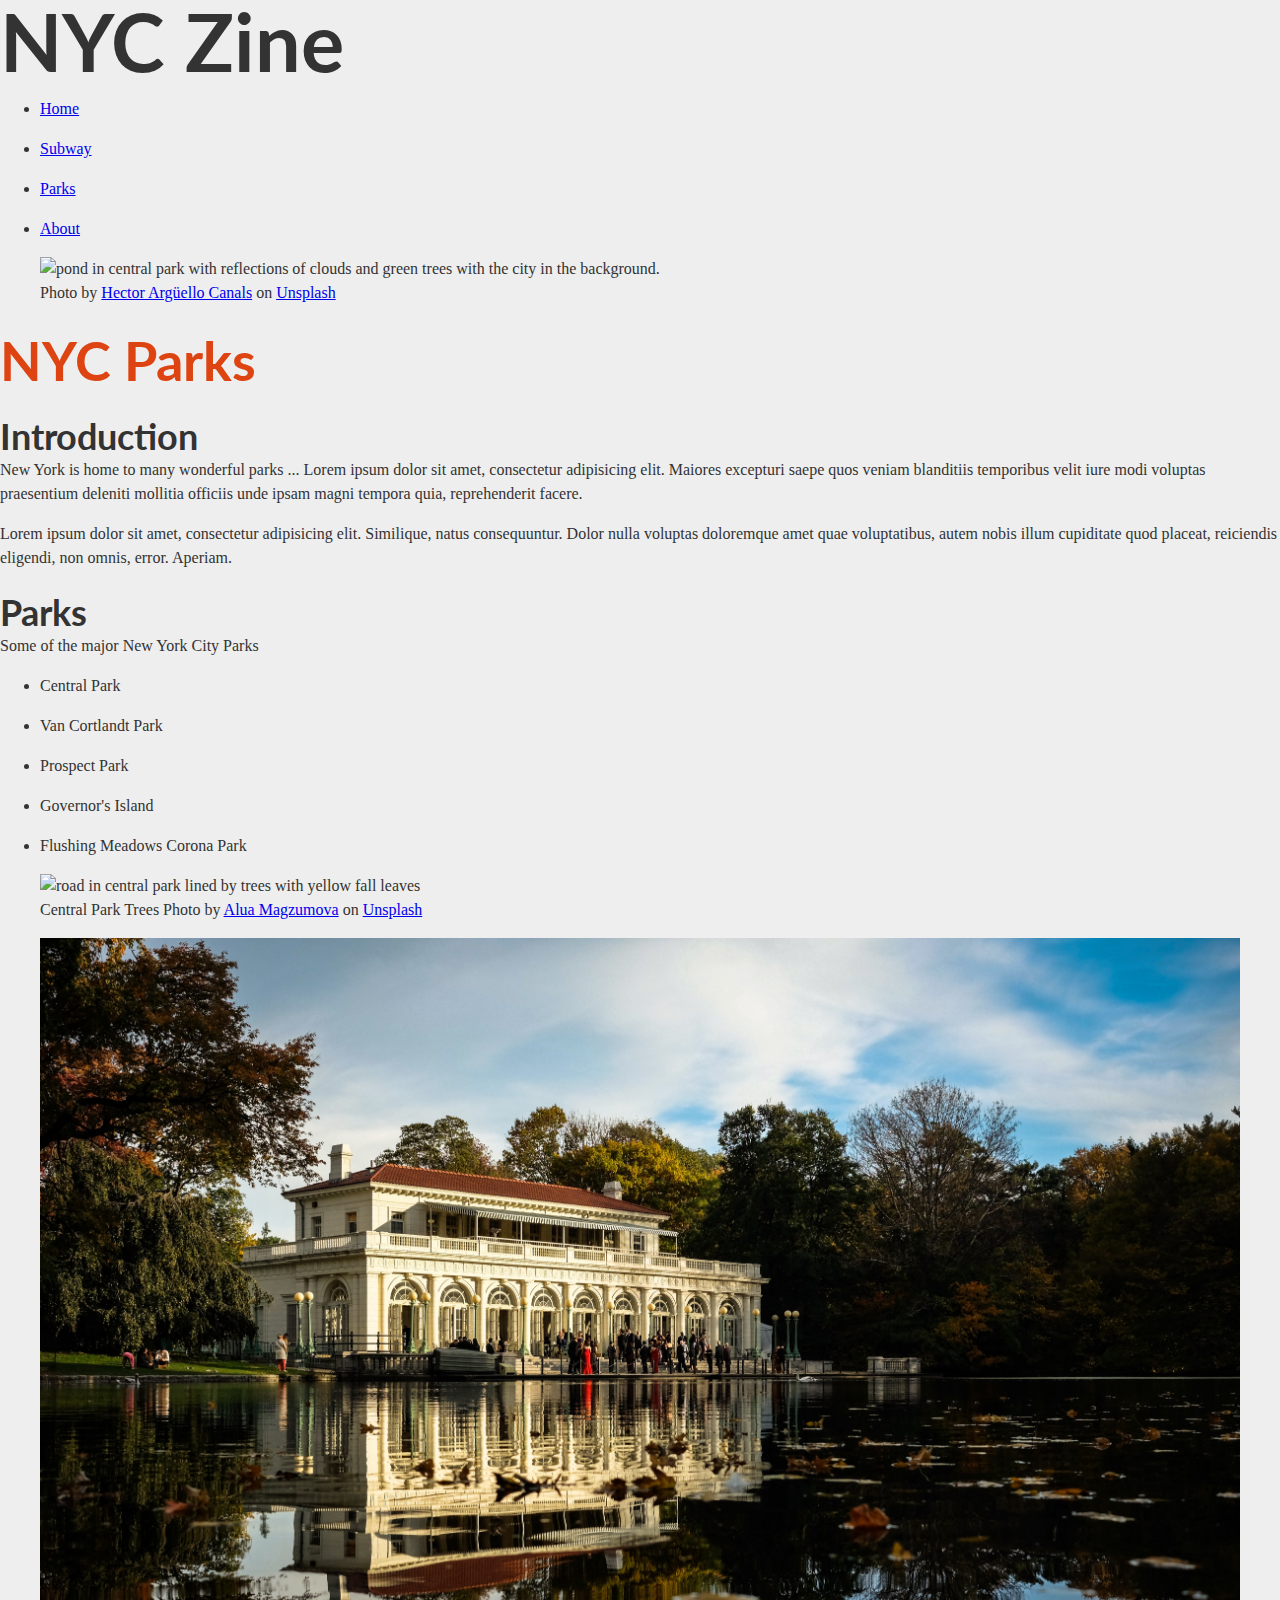
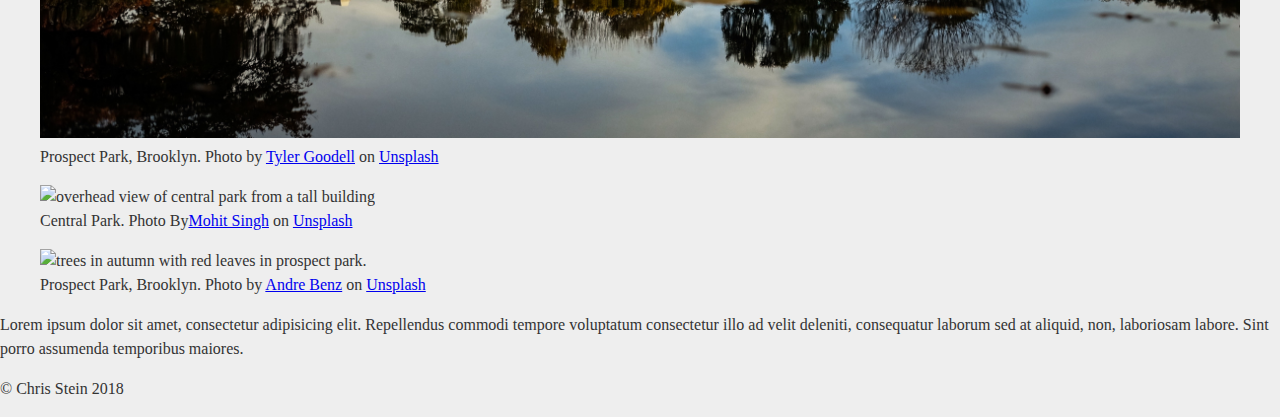
==== parks.html @ 80bba123 "initial parks page content" ====
<!DOCTYPE html>
<html lang="en">
<head>
    <meta charset="UTF-8">
    <meta name="viewport" content="width=device-width, initial-scale=1.0">
    <meta http-equiv="X-UA-Compatible" content="ie=edge">
    <title>NYC Zine: homepage</title>
    <link rel="stylesheet" href="css/normalize.css">
    <link rel="stylesheet" href="css/typography.css">
    <link rel="stylesheet" href="css/style.css">
</head>
<body>
    <header class="site-header">
        <h1>NYC Zine</h1>
        <nav role="navigation">
            <ul>
                <li><a href="index.html">Home</a></li>
                <li><a href="subway.html">Subway</a></li>
                <li><a href="parks.html">Parks</a></li>
                <li><a href="about.html">About</a></li>
            </ul>
        </nav>
    </header>

    <main role="main">
        <article class="article-full">
            <header class="article-header">
                <div class="featured-image">
                    <figure>
                        <img src="images/hector-arguello-canals-79584-unsplash.jpg" alt="pond in central park with reflections of clouds and green trees with the city in the background.">
                        <figcaption>
                            <span>Photo by <a href="https://unsplash.com/photos/2x6vURol6cM">Hector Argüello Canals</a> on <a href="https://unsplash.com">Unsplash</a></span>
                        </figcaption>
                    </figure>
                </div>
                <h2 class="articleTitle">NYC Parks</h2>
            </header>
            <section class="article-text">
                <h3 class="article-introduction">Introduction</h3>
                <p>New York is home to many wonderful parks ... Lorem ipsum dolor sit amet, consectetur adipisicing elit. Maiores excepturi saepe quos veniam blanditiis temporibus velit iure modi voluptas praesentium deleniti mollitia officiis unde ipsam magni tempora quia, reprehenderit facere.</p>
                <p>Lorem ipsum dolor sit amet, consectetur adipisicing elit. Similique, natus consequuntur. Dolor nulla voluptas doloremque amet quae voluptatibus, autem nobis illum cupiditate quod placeat, reiciendis eligendi, non omnis, error. Aperiam.</p>
                <h3>Parks</h3>
                <p>Some of the major New York City Parks</p>
                <ul>
                    <li>Central Park</li>
                    <li>Van Cortlandt Park</li>
                    <li>Prospect Park</li>
                    <li>Governor's Island</li>
                    <li>Flushing Meadows Corona Park</li>
                </ul>
            </section>
            <section class="article-images">
                <figure>
                    <img src="images/alua-magzumova-713100-unsplash.jpg" alt="road in central park lined by trees with yellow fall leaves">
                    <figcaption>
                        Central Park Trees
                        <span>Photo by <a href="https://unsplash.com/photos/VsO7V8F5jKM">Alua Magzumova</a> on <a href="https://unsplash.com/?utm_source=unsplash&amp;utm_medium=referral&amp;utm_content=creditCopyText">Unsplash</a></span>
                    </figcaption>
                </figure>
                <figure>
                    <img src="images/tyler-goodell-328460-unsplash.jpg" alt="grand stone house on a pond with guests in formal attire in front.">
                    <figcaption>
                        Prospect Park, Brooklyn.
                        <span>Photo by <a href="https://unsplash.com/photos/yrirRTWvdgg">Tyler Goodell</a> on <a href="https://unsplash.com/?utm_source=unsplash&amp;utm_medium=referral&amp;utm_content=creditCopyText">Unsplash</a></span>
                    </figcaption>
                </figure>
                <figure>
                    <img src="images/mohit-singh-312892-unsplash.jpg" alt="overhead view of central park from a tall building">
                    <figcaption>Central Park. <span>Photo By<a href="https://unsplash.com/photos/2Zyydg0lDhs">Mohit Singh</a> on <a href="https://unsplash.com">Unsplash</a></span></figcaption>
                </figure>
                <figure>
                    <img src="images/andre-benz-436446-unsplash.jpg" alt="trees in autumn with red leaves in prospect park.">
                    <figcaption>Prospect Park, Brooklyn. <span>Photo by <a href="https://unsplash.com/photos/tiGXYHyzm7M">Andre Benz</a> on <a href="https://unsplash.com">Unsplash</a></span></figcaption>
                </figure>
            </section>
            <section class="article-text">
                <p>Lorem ipsum dolor sit amet, consectetur adipisicing elit. Repellendus commodi tempore voluptatum consectetur illo ad velit deleniti, consequatur laborum sed at aliquid, non, laboriosam labore. Sint porro assumenda temporibus maiores.</p>
            </section>

        </article>
    </main>

    <footer>
        <p>&copy; Chris Stein 2018</p>
    </footer>
</body>
</html>
---- css/typography.css ----
/* Optional, include a web font  */
@import url('https://fonts.googleapis.com/css?family=Lato:700');
@import url('https://fonts.googleapis.com/css?family=Gentium+Book+Basic:400,400i,700,700i');

/* The html and body selectors below set the base font for the entire page */
html {font-size: 1rem;}

body {
  font-family: 'Gentium Book Basic', serif;
  font-weight: 400;
  line-height: 1.5;
  color: #333;

}

/* This adds space between paragraphs and list items
   NOTE: most Navigations use list items so you will need to
   explicity set the margins on those so this rule doesn't
   mess up your navigation styling */
p, li {
  margin-top: 0;
  margin-bottom: 1rem;
}

/* Base Styling for headings  */
h1, h2, h3, h4, h5, h6 {
  font-weight: 700;
  font-family: Lato, sans-serif;
}

/* For each of your headings at minimum set the margin, size, line-height. Adjust font-weight and other properties as needed. */

h1 {
  font-size: 5.063rem;
  line-height: 1;
  margin: 0 0 0.5rem 0;
}

h2 {
  font-size: 3.375em;
  line-height: 1.2;
  margin: 1.5rem 0 0.5rem 0;
}

h3 {
  font-size: 2.25rem;
  line-height: 1;
  margin: 1.5rem 0 0.25rem 0;
}

h4 {
  font-size: 1.5rem;
  line-height: 1;
  margin: 1.5rem 0 0.5rem 0;
}

h5 {
  font-size: 1rem;
  line-height: 1;
  margin: 1.5rem 0 0.5rem 0;

}

h6 {
  font-size: 1rem;
  line-height: 1.5;
  margin: 1rem 0 0 0;
  font-weight: 400; /* normal */
  text-transform: uppercase;
}


.articleTitle{
    color: #dd4411;
}
---- css/style.css ----
body{
    background-color: #eee;
}

/*
Base Responsive Styling
 */
 /*The following 7 lines are from Paul Irish and apply a border-box model.
 See this page for more info: http://www.paulirish.com/2012/box-sizing-border-box-ftw/ */
 /* apply a natural box layout model to all elements, but allowing components to change */
 html {
   box-sizing: border-box;
 }
 *, *:before, *:after {
   box-sizing: inherit;
 }

 /* Basic Responsive Images and Video */
 img,video{
   width: auto;
   height: auto;
   max-width: 100%;
 }
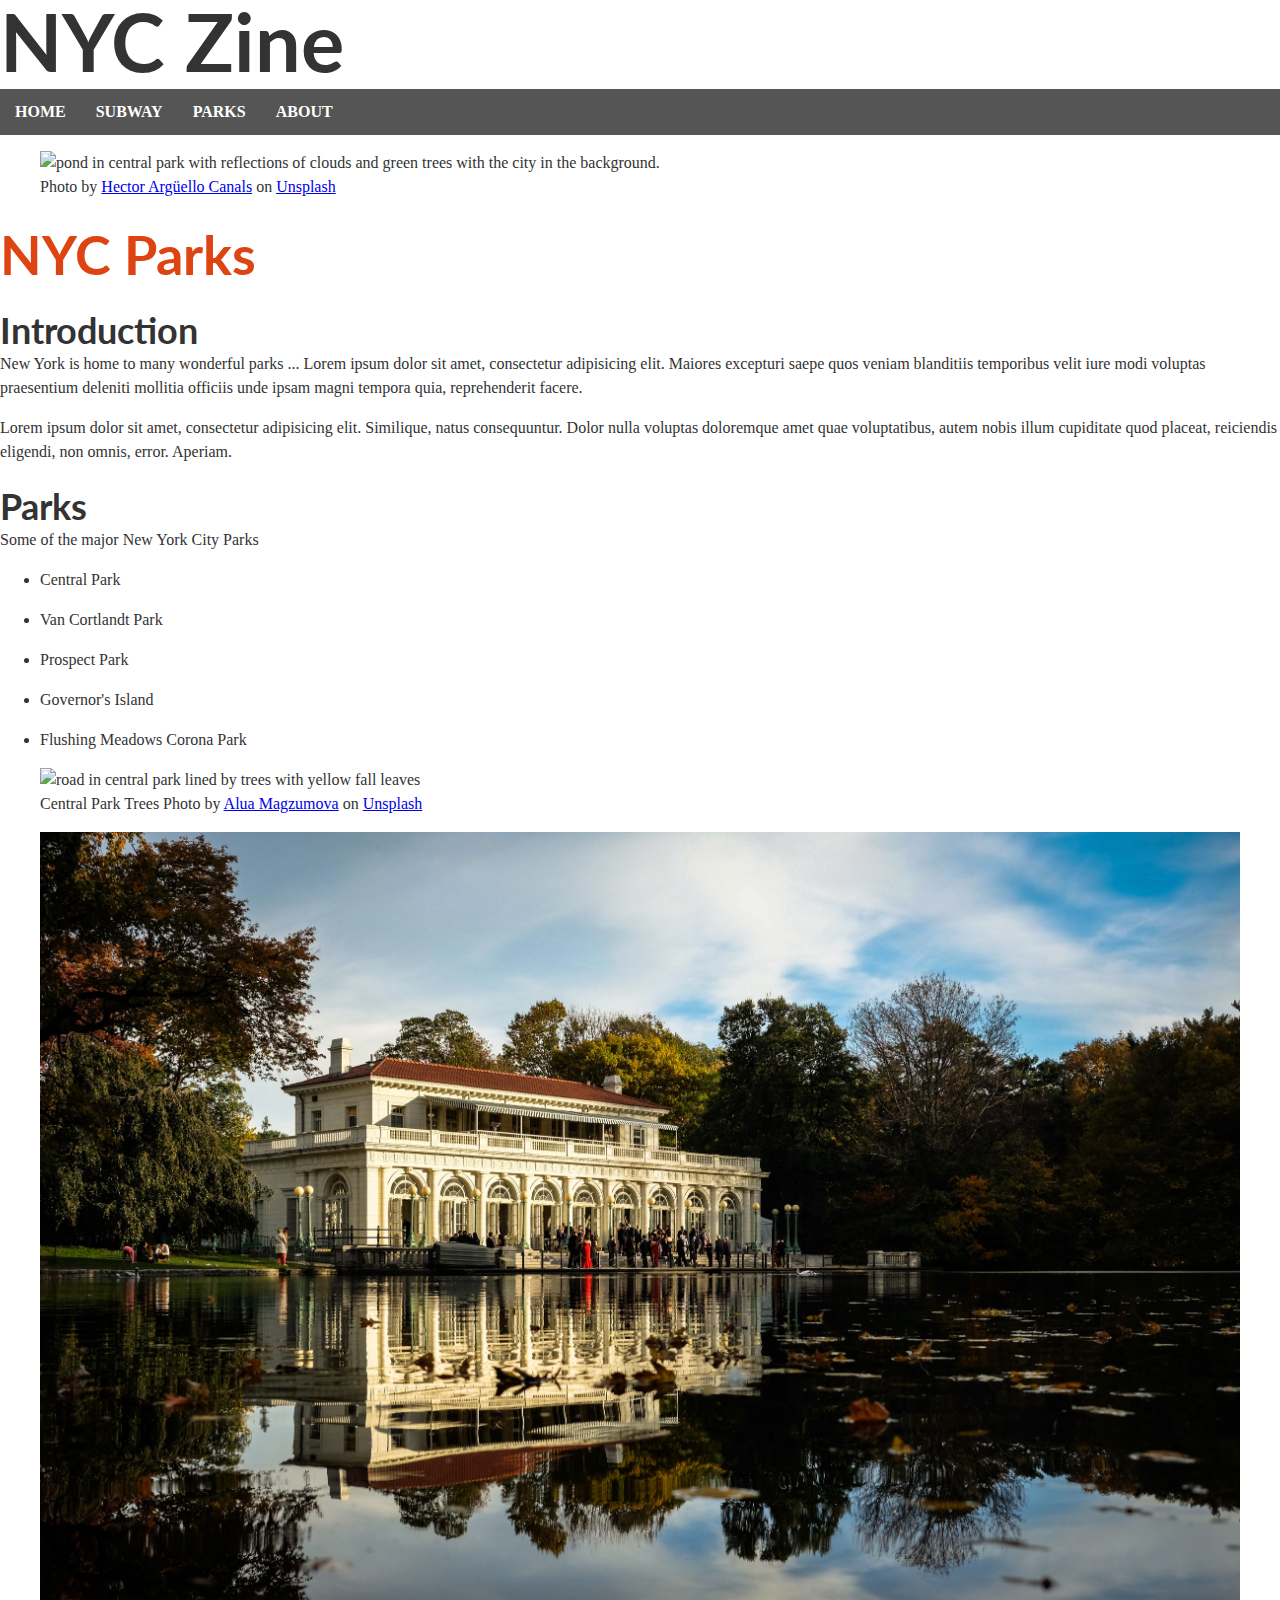
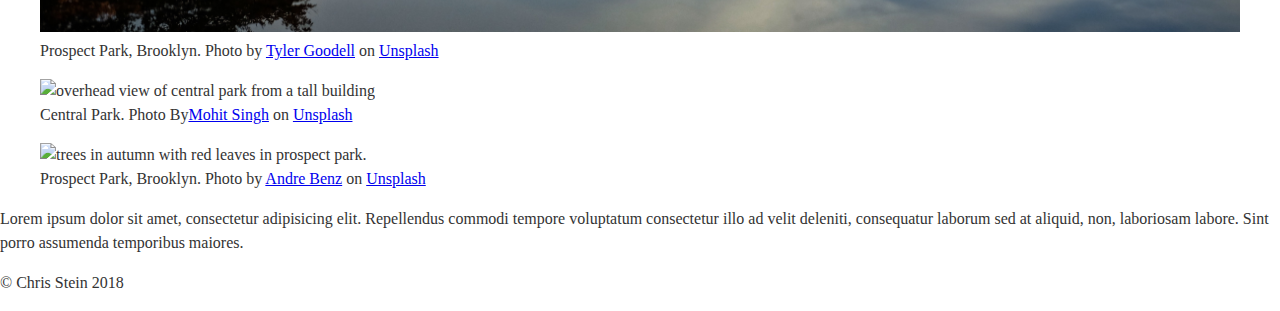
==== commit 714f04db: "Added navigation across the pages of the site" ====
--- a/parks.html
+++ b/parks.html
@@ -4,15 +4,18 @@
     <meta charset="UTF-8">
     <meta name="viewport" content="width=device-width, initial-scale=1.0">
     <meta http-equiv="X-UA-Compatible" content="ie=edge">
-    <title>NYC Zine: homepage</title>
+    <title>NYC Zine: Parks</title>
     <link rel="stylesheet" href="css/normalize.css">
     <link rel="stylesheet" href="css/typography.css">
+    <link rel="stylesheet" href="css/nav.css">
     <link rel="stylesheet" href="css/style.css">
+    <script src="https://cdnjs.cloudflare.com/ajax/libs/modernizr/2.8.3/modernizr.min.js"></script>
 </head>
 <body>
     <header class="site-header">
         <h1>NYC Zine</h1>
-        <nav role="navigation">
+        <div class="menu"> <a href="#" id="menu_button">Menu</a> </div>
+        <nav role="navigation" id="main_nav">
             <ul>
                 <li><a href="index.html">Home</a></li>
                 <li><a href="subway.html">Subway</a></li>
@@ -83,5 +86,7 @@
     <footer>
         <p>&copy; Chris Stein 2018</p>
     </footer>
+    <script src="https://cdnjs.cloudflare.com/ajax/libs/jquery/3.2.1/jquery.min.js"></script>
+    <script src="javascript/script.js" charset="utf-8"></script>
 </body>
 </html>
--- a/css/nav.css
+++ b/css/nav.css
@@ -0,0 +1,121 @@
+/* ============================
+* NAVIGATION
+* Modified from: http://webdesign.tutsplus.com/tutorials/htmlcss-tutorials/a-simple-responsive-mobile-first-navigation/
+* =============================*/
+
+/* Hide Main Nav to start if they use javascript. Will use JS to show if appropriate
+.js class is added through Modernizr */
+.js #main_nav {
+  clear: both;
+  display: none;
+  /*hidden to start */
+}
+
+#main_nav ul {
+  list-style: none;
+  line-height: 1;
+  margin: 0;
+  padding: 0;
+}
+
+#main_nav li {
+  margin-bottom: 0;
+}
+
+#main_nav li a {
+  display: block;
+  color: #fff;
+  background-color: #555;
+  text-transform: uppercase;
+  padding: 0.625em;
+  /* 10px in ems is 10/16 */
+  text-decoration: none;
+  /* border-bottom: 1px solid #eee; */
+  font-weight: 900;
+}
+
+#main_nav li a:hover {
+  color: #555;
+  background-color: #fff;
+}
+
+#main_nav li a:active {
+  color: #555;
+  background-color: #f90;
+}
+
+/* menu button */
+.menu {
+  margin-top: 1em;
+  margin-bottom: 1em;
+}
+
+.menu a {
+  padding: 0.5em 0.625em; /*10/16 */
+  background-color: #555;
+  border-radius: 5px;
+  color: #fff;
+  text-decoration: none;
+}
+
+.menu a:hover {
+  color: #555;
+  background-color: #f90;
+}
+
+/* ==========================
+*  Media Queries for Main Nav
+*  ========================== */
+
+/* these don't have to be separate. We did so for two reasons:
+1. Easy to copy and paste this into new design
+2. Depending on your site you may need separate break points for the nav. You may want to see what width is needed to fit your nav horizontally without breaking and use that as the breakpoint.
+It should also be noted that there is only one media query because this CSS moves the nav to the top where it can stay for all of the other sizes.
+*/
+
+/* 45em is about 720px depending on the base font-size */
+
+@media only screen and (min-width: 45em) {
+    /* hide the menu button */
+    .menu {
+        display: none;
+    }
+    #main_nav {
+        /* move main_nav to top of the screen */
+/*         position: absolute;
+        top: 0;
+        left: 0; */
+        width: 100%;
+        display: block;
+        overflow: hidden;
+        /* should be the same as #main_nav li a background color above */
+        background-color: #555;
+    }
+    #main_nav li {
+        display: inline;
+        line-height: 1em;
+    }
+    #main_nav li a {
+        float: left;
+        padding: 0.9375em;
+        /* 10/16  and  15/16 */
+        border-bottom: none;
+    }
+    #main_nav li a.top {
+        display: none;
+    }
+
+
+/* The following will move the nav to the top of the screens */
+    #main_nav {  /* move main_nav to top of the screen */
+        /* position: absolute;
+        top: 0;
+        left: 0;  */
+    }
+
+    .container { /* move the rest of the page down accordingly. Need to add wrap element with .container class */
+        /* margin-top: 4em; */ /* adjust depending on the height of your nav */
+    }
+
+
+} /* end media query */
--- a/css/style.css
+++ b/css/style.css
@@ -1,5 +1,5 @@
 body{
-    background-color: #eee;
+    /* background-color: #eee; */
 }
 
 /*
